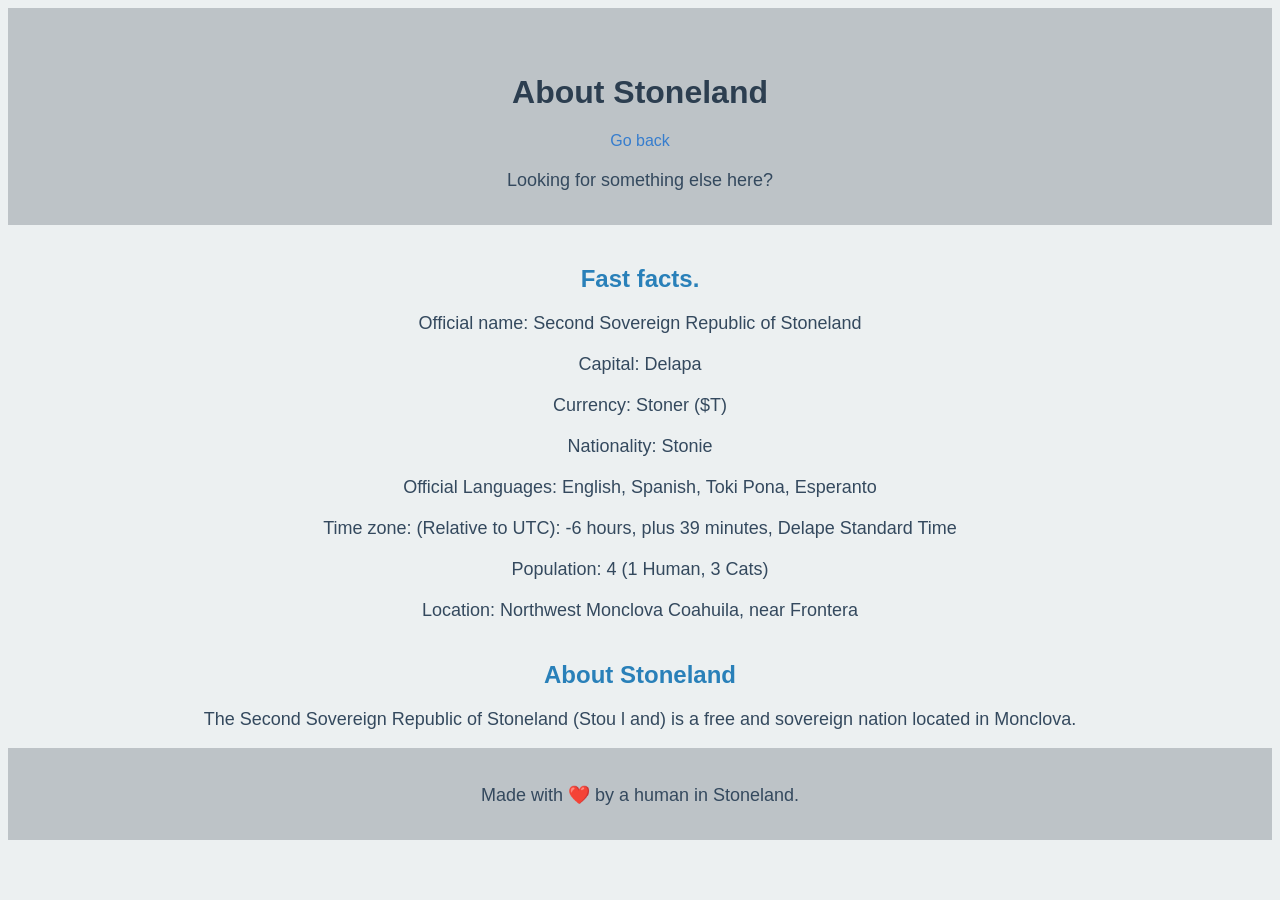
==== about.html @ 6399d990 "Create about.html" ====
<!DOCTYPE HTML>
<html>
    <head>
    <meta charset="UTF-8">
        <meta name="viewport" content="width=device-width, initial-scale=1.0">
        <title>About Stoneland</title>
        <link rel="icon" type="image/x-icon" href="favicon.ico">
        <link rel="stylesheet" type="text/css" href="styles.css">
        <link rel="rel" type="script" href="script.js">
    </head>
    <body>
    <header>
        <h1>About Stoneland</h1>
        <a href="index.html">Go back</a>
        <p>Looking for something else here?</p>
    </header>
    <main>
        <section>
            <h2>Fast facts.</h2>
            <p>Official name: Second Sovereign Republic of Stoneland</p>
            <p>Capital: Delapa</p>
            <p>Currency: Stoner ($T)</p>
            <p>Nationality: Stonie</p>
            <p>Official Languages: English, Spanish, Toki Pona, Esperanto</p>
            <p>Time zone: (Relative to UTC): -6 hours, plus 39 minutes, Delape Standard Time</p>
            <p>Population: 4 (1 Human, 3 Cats)</p>
            <p>Location: Northwest Monclova Coahuila, near Frontera</p>
        </section>
        <section>
            <h2>About Stoneland</h2>
            <p>The Second Sovereign Republic of Stoneland (Stou l and) is a free and sovereign nation located in Monclova.</p>
        </section>
        <footer>
            <p>Made with ❤️ by a human in Stoneland.</p>
        </footer>
    </body>
</html>
---- styles.css ----
h1 {
    color: #2c3e50;
    font-family: 'Arial', sans-serif;
    text-align: center;
    margin-top: 50px;
}  

p {
    color: #34495e;
    font-family: 'Arial', sans-serif;
    text-align: center;
    font-size: 18px;
    margin-top: 20px;
}

body {
    background-color: #ecf0f1;
}

h2 {
    color: #2980b9;
    font-family: 'Arial', sans-serif;
    text-align: center;
    margin-top: 40px;
}

li {
    color: #34495e;
    font-family: 'Arial', sans-serif;
    font-size: 16px;
    margin-bottom: 10px;
    text-align: center;
}

.logotipo img {
    width: 100px;
    height: 100px;
    margin: 0 auto;
    obejct-fit: contain;
    position: absolute;
    left: 54%;
    top: 30px;
}

header { 
    background: #bdc3c7; 
    padding: 1em; 
    text-align: center; 
}

footer { 
    background: #bdc3c7; 
    padding: 1em; 
    text-align: center; 
}

a {
    color: rgb(54, 125, 206);
    text-decoration: dotted;
    font-family: 'Arial', sans-serif;
}
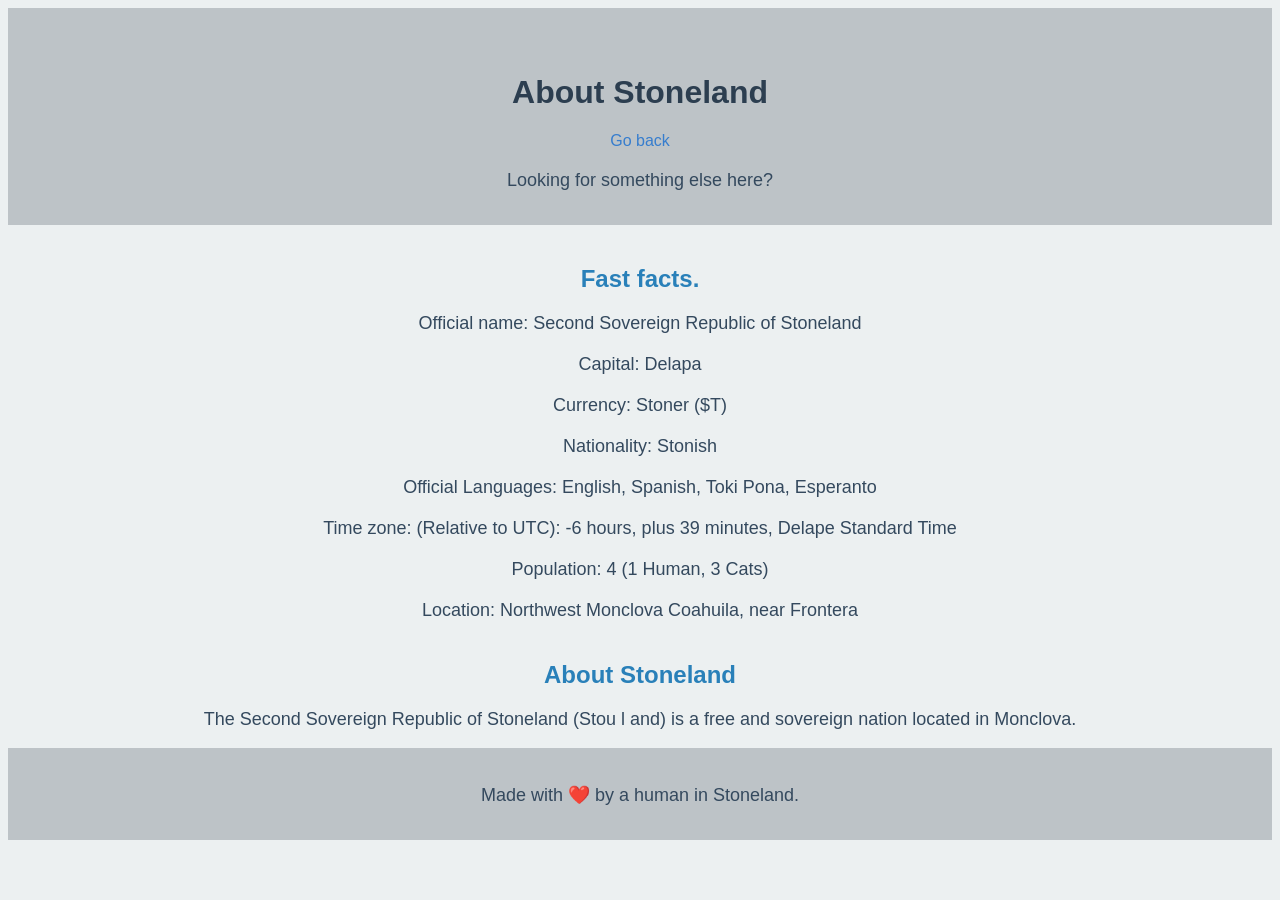
==== commit 2e8bb98f: "Update about.html" ====
--- a/about.html
+++ b/about.html
@@ -20,7 +20,7 @@
             <p>Official name: Second Sovereign Republic of Stoneland</p>
             <p>Capital: Delapa</p>
             <p>Currency: Stoner ($T)</p>
-            <p>Nationality: Stonie</p>
+            <p>Nationality: Stonish</p>
             <p>Official Languages: English, Spanish, Toki Pona, Esperanto</p>
             <p>Time zone: (Relative to UTC): -6 hours, plus 39 minutes, Delape Standard Time</p>
             <p>Population: 4 (1 Human, 3 Cats)</p>
